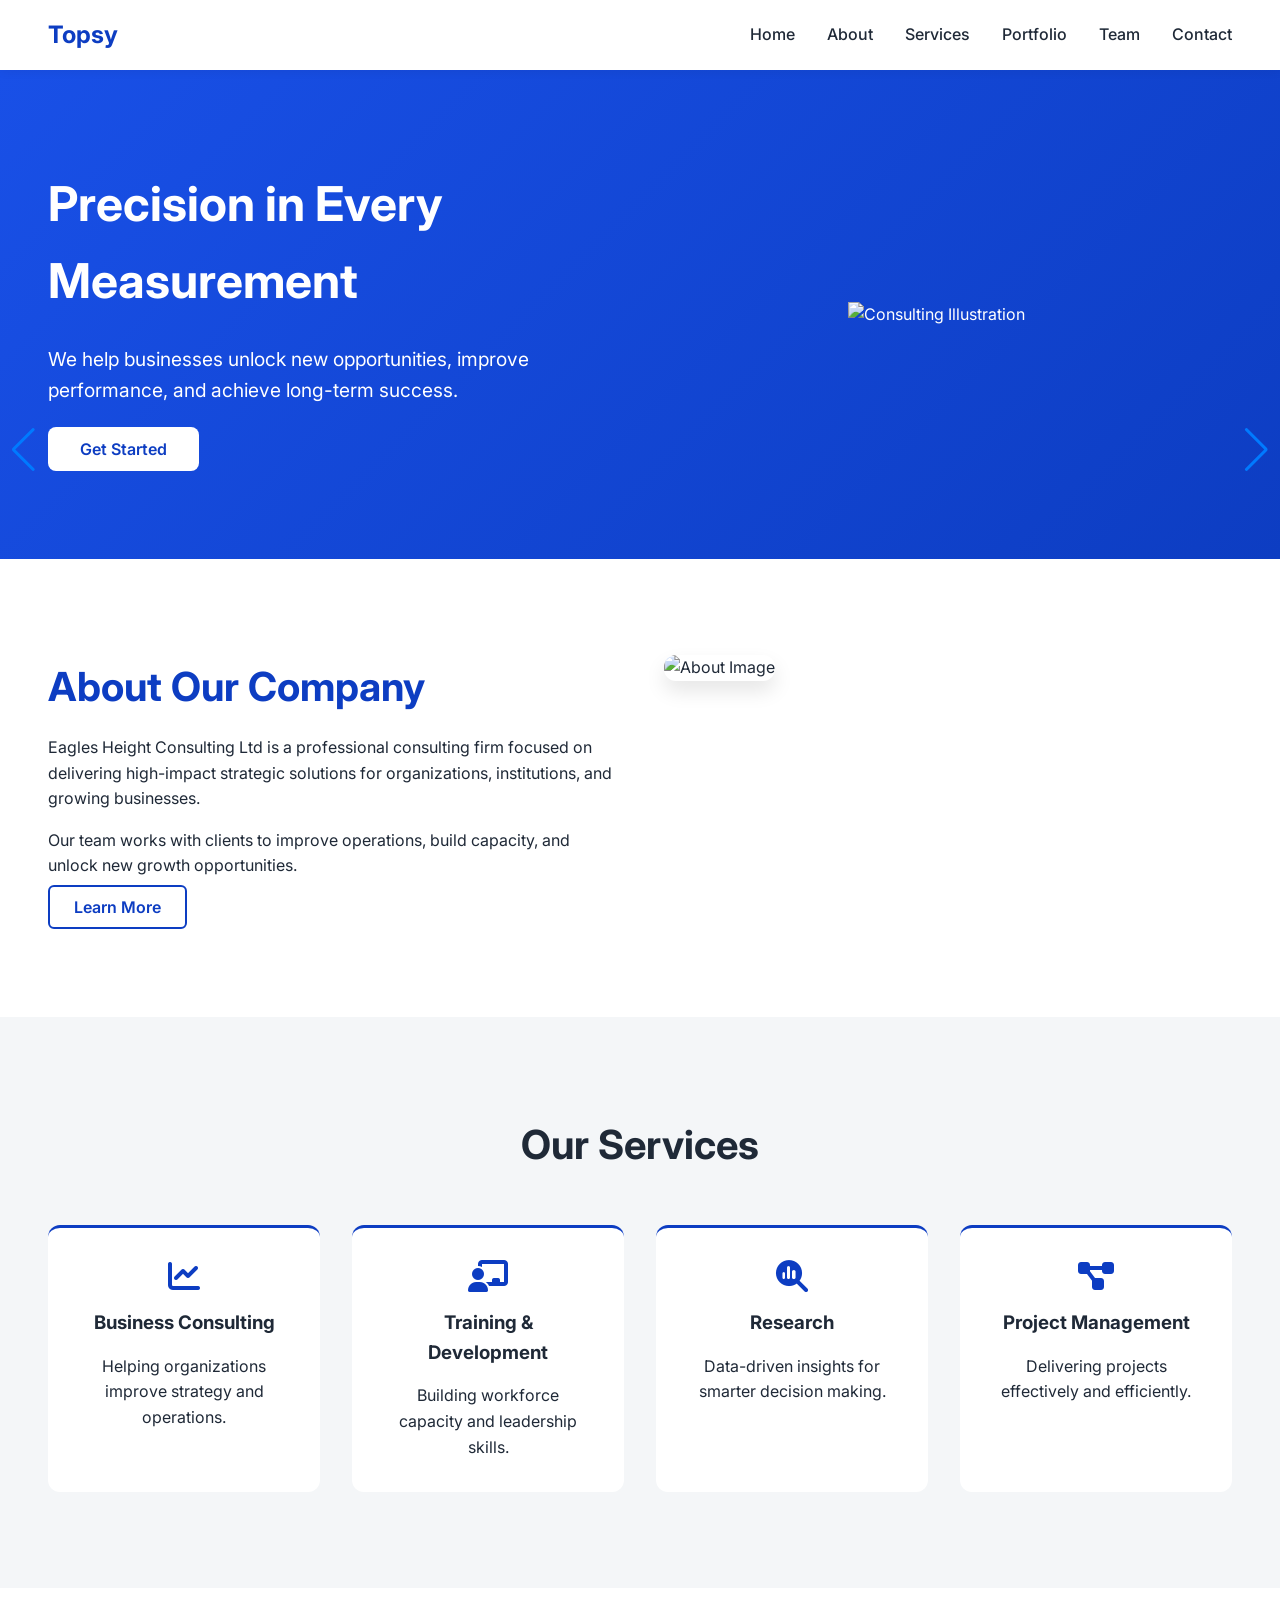
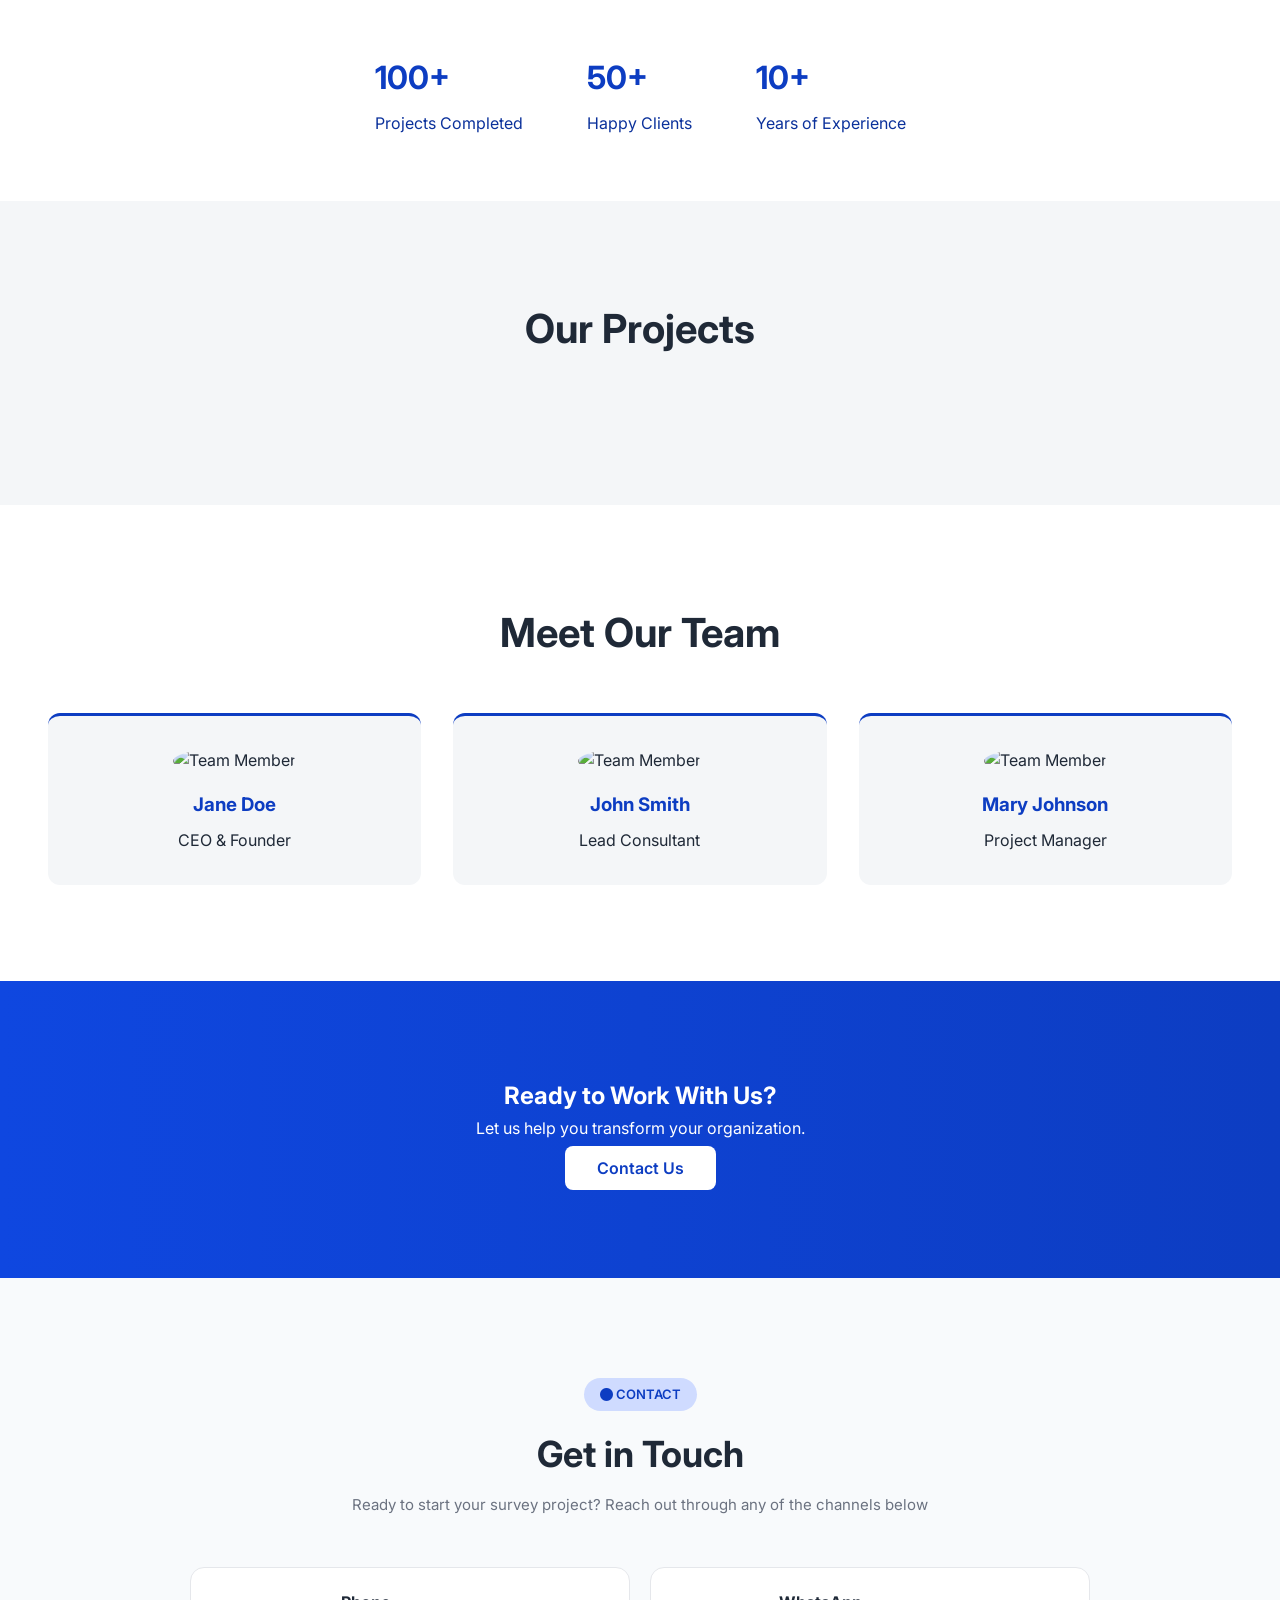
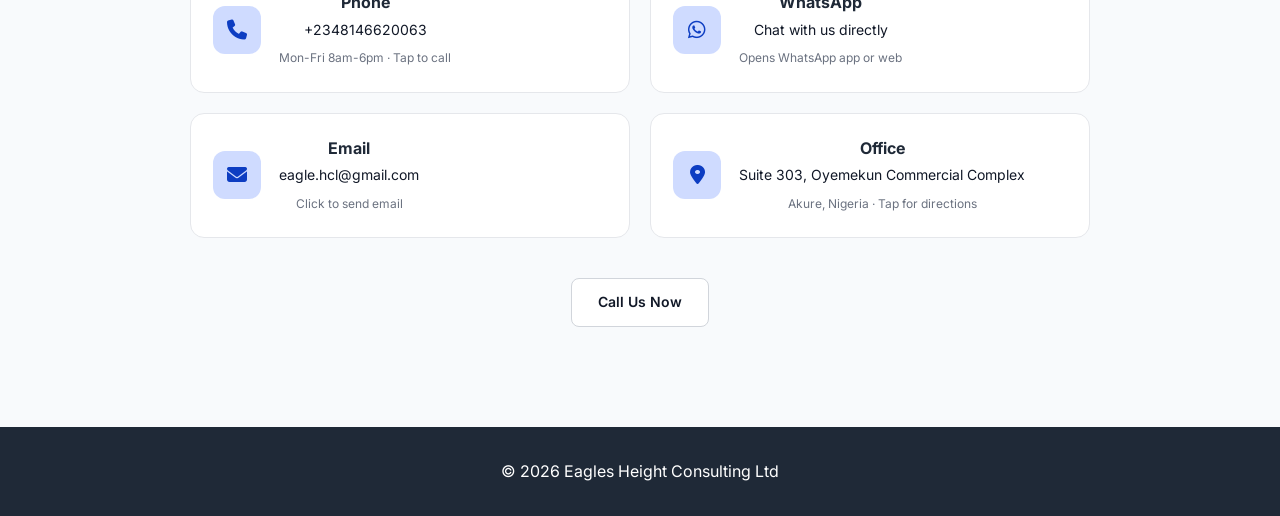
==== index.html @ 56b8ab4b "First push" ====
<!DOCTYPE html>
<html lang="en">
<head>
<meta charset="UTF-8">
<meta name="viewport" content="width=device-width, initial-scale=1.0">
<title>Eagles Height Consulting</title>

<!-- Google Fonts & Icons -->
<link href="https://fonts.googleapis.com/css2?family=Inter:wght@400;600;700&display=swap" rel="stylesheet">
<link rel="stylesheet" href="https://cdnjs.cloudflare.com/ajax/libs/font-awesome/6.6.0/css/all.min.css">

<!-- Swiper Carousel CSS -->
<link rel="stylesheet" href="https://cdn.jsdelivr.net/npm/swiper@10/swiper-bundle.min.css"/>

<!-- Main CSS -->
<link rel="stylesheet" href="./styles/index.css">
</head>
<body>

<!-- NAVBAR -->
<header class="navbar">
    <div class="logo">Topsy</div>
    <nav>
        <ul>
            <li><a href="#hero">Home</a></li>
            <li><a href="./pages/about.html">About</a></li>
            <li><a href="#services">Services</a></li>
            <li><a href="#portfolio">Portfolio</a></li>
            <li><a href="#team">Team</a></li>
            <li><a href="#contact">Contact</a></li>
        </ul>
    </nav>
</header>

<!-- HERO SECTION -->
<section id="hero" class="hero">
    <div class="hero-left">
        <h1 class="animate-text">Precision in Every Measurement</h1>
        <p class="animate-text delay-1">
            We help businesses unlock new opportunities, improve performance, and achieve long-term success.
        </p>
        <a class="btn animate-text delay-2" href="#contact">Get Started</a>
    </div>
    <div class="hero-right animate-image">
        <img src="assets/images/hero.png" alt="Consulting Illustration">
    </div>
</section>

<!-- ABOUT -->
<section id="about" class="about">
    <div class="about-container">
        <div class="about-text animate-left">
            <h2>About Our Company</h2>
            <p>
                Eagles Height Consulting Ltd is a professional consulting firm focused on delivering high-impact strategic solutions for organizations, institutions, and growing businesses.
            </p>
            <p>
                Our team works with clients to improve operations, build capacity, and unlock new growth opportunities.
            </p>
            <a href="#services" class="btn-outline">Learn More</a>
        </div>
        <div class="about-image animate-right">
            <img src="assets/images/about.jpg" alt="About Image">
        </div>
    </div>
</section>

<!-- SERVICES -->
<section id="services" class="services">
    <h2 class="section-title">Our Services</h2>
    <div class="service-grid">
        <div class="card animate-up">
            <i class="fa-solid fa-chart-line fa-2x"></i>
            <h3>Business Consulting</h3>
            <p>Helping organizations improve strategy and operations.</p>
        </div>
        <div class="card animate-up delay-1">
            <i class="fa-solid fa-chalkboard-user fa-2x"></i>
            <h3>Training & Development</h3>
            <p>Building workforce capacity and leadership skills.</p>
        </div>
        <div class="card animate-up delay-2">
            <i class="fa-solid fa-magnifying-glass-chart fa-2x"></i>
            <h3>Research</h3>
            <p>Data-driven insights for smarter decision making.</p>
        </div>
        <div class="card animate-up delay-3">
            <i class="fa-solid fa-project-diagram fa-2x"></i>
            <h3>Project Management</h3>
            <p>Delivering projects effectively and efficiently.</p>
        </div>
    </div>
</section>

<!-- STATS -->
<section class="stats">
    <div class="stats-grid">
        <div class="stat animate-up">
            <h3>100+</h3>
            <p>Projects Completed</p>
        </div>
        <div class="stat animate-up delay-1">
            <h3>50+</h3>
            <p>Happy Clients</p>
        </div>
        <div class="stat animate-up delay-2">
            <h3>10+</h3>
            <p>Years of Experience</p>
        </div>
    </div>
</section>

<!-- PORTFOLIO -->
<section id="portfolio" class="portfolio">
    <h2 class="section-title">Our Projects</h2>

    <!-- Swiper Carousel -->
    <div class="swiper-container">
        <div id="portfolioContainer" class="swiper-wrapper"></div>

        <!-- Add Pagination -->
        <div class="swiper-pagination"></div>
        <!-- Add Arrows -->
        <div class="swiper-button-next"></div>
        <div class="swiper-button-prev"></div>
    </div>
</section>

<!-- TEAM -->
<section id="team" class="team">
    <h2 class="section-title">Meet Our Team</h2>
    <div class="team-grid">
        <div class="team-card animate-up">
            <img src="assets/images/team1.jpg" alt="Team Member">
            <h3>Jane Doe</h3>
            <p>CEO & Founder</p>
        </div>
        <div class="team-card animate-up delay-1">
            <img src="assets/images/team2.jpg" alt="Team Member">
            <h3>John Smith</h3>
            <p>Lead Consultant</p>
        </div>
        <div class="team-card animate-up delay-2">
            <img src="assets/images/team3.jpg" alt="Team Member">
            <h3>Mary Johnson</h3>
            <p>Project Manager</p>
        </div>
    </div>
</section>

<!-- CTA -->
<section class="cta">
    <h2>Ready to Work With Us?</h2>
    <p>Let us help you transform your organization.</p>
    <a href="#contact" class="btn">Contact Us</a>
</section>

<!-- CONTACT -->
<section class="contact-section">

<div class="contact-header">

<span class="contact-badge">
<i class="fa-solid fa-circle"></i> CONTACT
</span>

<h2>Get in Touch</h2>

<p>
Ready to start your survey project? Reach out through any of the channels below
</p>

</div>
<div class="contact-grid">
<!-- PHONE -->
<div class="contact-card">

<div class="icon">
<i class="fa-solid fa-phone"></i>
</div>

<div>
<h4>Phone</h4>
<p>+2348146620063</p>
<span>Mon-Fri 8am-6pm · Tap to call</span>
</div>

</div>


<!-- WHATSAPP -->
<div class="contact-card">

<div class="icon">
<i class="fa-brands fa-whatsapp"></i>
</div>

<div>
<h4>WhatsApp</h4>
<p>Chat with us directly</p>
<span>Opens WhatsApp app or web</span>
</div>

</div>


<!-- EMAIL -->
<div class="contact-card">

<div class="icon">
<i class="fa-solid fa-envelope"></i>
</div>

<div>
<h4>Email</h4>
<p>eagle.hcl@gmail.com</p>
<span>Click to send email</span>
</div>

</div>


<!-- OFFICE -->
<div class="contact-card">

<div class="icon">
<i class="fa-solid fa-location-dot"></i>
</div>

<div>
<h4>Office</h4>
<p>Suite 303, Oyemekun Commercial Complex</p>
<span>Akure, Nigeria · Tap for directions</span>
</div>

</div>

</div>


<div class="contact-cta">

<a href="tel:+2348146620063" class="call-btn">
Call Us Now
</a>

</div>

</section>

<!-- FOOTER -->
<footer>
    <p>© 2026 Eagles Height Consulting Ltd</p>
</footer>

<!-- Firebase & Swiper JS -->
<script type="module" src="./scripts/firebasePortfolio.js">

</script>
<script src="https://cdn.jsdelivr.net/npm/swiper@10/swiper-bundle.min.js"></script>
<script src="./scripts/animations.js"></script>
</body>
</html>
---- styles/index.css ----
@import url('https://fonts.googleapis.com/css2?family=Inter:wght@400;600;700&display=swap');

/* ===== GLOBAL STYLES ===== */
* {
  margin: 0;
  padding: 0;
  box-sizing: border-box;
  font-family: 'Inter', sans-serif;
}

body {
  background: #f9f9f9;
  color: #1f2937;
  line-height: 1.6;
  scroll-behavior: smooth;
}

a {
  text-decoration: none;
}

/* ===== NAVBAR ===== */
.navbar {
  display: flex;
  justify-content: space-between;
  align-items: center;
  padding: 1rem 3rem;
  position: sticky;
  top: 0;
  z-index: 100;
  background: rgba(255, 255, 255, 0.95);
  box-shadow: 0 2px 10px rgba(0,0,0,0.05);
  transition: all 0.3s ease;
}

.navbar .logo {
  font-size: 1.5rem;
  font-weight: 700;
  color: #0d3dc2;
}

.navbar ul {
  display: flex;
  list-style: none;
  gap: 2rem;
}

.navbar ul li a {
  color: #1f2937;
  font-weight: 500;
  transition: 0.3s;
  position: relative;
}

.navbar ul li a:hover {
  color: #0d3dc2;
}

.navbar ul li a::after {
  content: '';
  height: 2px;
  width: 0;
  background: #0d3dc2;
  position: absolute;
  bottom: -5px;
  left: 0;
  transition: 0.3s;
}

.navbar ul li a:hover::after {
  width: 100%;
}

/* ===== HERO ===== */
.hero {
  display: flex;
  justify-content: space-between;
  align-items: center;
  padding: 6rem 3rem;
  background: linear-gradient(135deg, #1950e7, #0d3dc2);
  color: #fff;
}

.hero-left {
  flex: 1;
}

.hero-left h1 {
  font-size: 3rem;
  font-weight: 700;
  margin-bottom: 1.5rem;
}

.hero-left p {
  font-size: 1.2rem;
  margin-bottom: 2rem;
  max-width: 500px;
}

.btn {
  background: #fff;
  color: #0d3dc2;
  padding: 0.75rem 2rem;
  border-radius: 8px;
  font-weight: 600;
  transition: 0.3s;
}

.btn:hover {
  background: #e0e7ff;
  transform: translateY(-3px);
}

.hero-right {
  flex: 1;
  display: flex;
  justify-content: center;
  align-items: center;
}

.hero-right img {
  max-width: 100%;
  animation: float 6s ease-in-out infinite;
}

@keyframes float {
  0%,100% { transform: translateY(0);}
  50% { transform: translateY(-20px);}
}

/* ===== ABOUT ===== */
.about {
  padding: 6rem 3rem;
  display: flex;
  justify-content: center;
  align-items: center;
  background: #fff;
}

.about-container {
  display: flex;
  gap: 3rem;
  flex-wrap: wrap;
  max-width: 1200px;
  margin: 0 auto;
}

.about-text, .about-image {
  flex: 1;
  min-width: 300px;
}

.about-text h2 {
  font-size: 2.5rem;
  margin-bottom: 1rem;
  color: #0d3dc2;
}

.about-text p {
  margin-bottom: 1rem;
}

.btn-outline {
  padding: 0.6rem 1.5rem;
  border: 2px solid #0d3dc2;
  border-radius: 6px;
  color: #0d3dc2;
  font-weight: 600;
  transition: 0.3s;
}

.btn-outline:hover {
  background: #0d3dc2;
  color: #fff;
  transform: translateY(-2px);
}

.about-image img {
  width: 100%;
  border-radius: 12px;
  box-shadow: 0 10px 20px rgba(0,0,0,0.1);
}

/* ===== SERVICES ===== */
.services {
  padding: 6rem 3rem;
  background: #f4f6f8;
}

.section-title {
  text-align: center;
  font-size: 2.5rem;
  margin-bottom: 3rem;
  color: #1f2937;
}

.service-grid {
  display: grid;
  grid-template-columns: repeat(auto-fit,minmax(250px,1fr));
  gap: 2rem;
  max-width: 1200px;
  margin: 0 auto;
}

.card {
  background: #fff;
  padding: 2rem;
  border-radius: 12px;
  text-align: center;
  border-top: solid #0d3dc2;
  transition: all 0.3s ease;
}

.card i {
  color: #0d3dc2;
  margin-bottom: 1rem;
}

.card h3 {
  margin-bottom: 1rem;
}

.card:hover {
  transform: translateY(-10px);

  box-shadow: 0 10px 20px #0d3dc2b4;
}

/* ===== STATS ===== */
.stats {
  padding: 4rem 3rem;
  background: #fff;
}

.stats-grid {
  display: flex;
  justify-content: center;
  gap: 4rem;
  flex-wrap: wrap;
}

.stat h3 {
  font-size: 2rem;
  color: #0d3dc2;
  margin-bottom: 0.5rem;
}

.stat p {
  color: #0b319b;
}

/* ===== PORTFOLIO ===== */
.portfolio {
  padding: 6rem 3rem;
  background: #f4f6f8;
}

.swiper-container {
  max-width: 1200px;
  margin: 0 auto;
}

.swiper-slide {
  background: #fff;
  border-radius: 12px;
  overflow: hidden;
  padding: 15px;
  border-top: solid #0d3dc2;
  box-shadow: 0 10px 20px rgba(0,0,0,0.1);
  transition: transform 0.3s;
}

.swiper-slide img {
  width: 100%;
  display: block;
}

.swiper-slide:hover {
  transform: scale(1.05);
  box-shadow: 0 10px 20px #0d3dc2b4;

}

/* ===== TEAM ===== */
.team {
  padding: 6rem 3rem;
  background: #fff;
}

.team-grid {
  display: grid;
  grid-template-columns: repeat(auto-fit,minmax(250px,1fr));
  gap: 2rem;
  max-width: 1200px;
  margin: 0 auto;
}

.team-card {
  text-align: center;
  background: #f4f6f8;
  padding: 2rem;
  border-radius: 12px;
  transition: all 0.3s ease;
  border-top: solid #0d3dc2;
}

.team-card img {
  width: 150px;
  height: 150px;
  object-fit: cover;
  border-radius: 50%;
  margin-bottom: 1rem;
}

.team-card h3 {
  margin-bottom: 0.5rem;
  color: #0d3dc2;
}

.team-card:hover {
  transform: translateY(-10px);
  box-shadow: 0 10px 20px #0d3dc2b4;
}

/* ===== CTA ===== */
.cta {
  padding: 6rem 3rem;
  background: linear-gradient(to right, #0f47e0, #0d3dc2);
  color: #fff;
  text-align: center;
}

.cta p{
    margin-bottom: 15px;
}

.cta a.btn {
  background: #fff;
  color: #0d3dc2;
  margin-top: 10px;
}

.cta a.btn:hover {
  background: #e0e7ff;
}

/* ===== CONTACT ===== */
/* CONTACT SECTION */

.contact-section{
padding:100px 20px;
background:#f8fafc;
text-align:center;
}

.contact-header{
max-width:700px;
margin:auto;
margin-bottom:50px;
}

.contact-badge{
display:inline-block;
background:#cfdbff;
color:#0d3dc2;
padding:6px 16px;
border-radius:20px;
font-size:13px;
font-weight:600;
margin-bottom:15px;
}

.contact-header h2{
font-size:36px;
margin-bottom:10px;
color:#1f2937;
}

.contact-header p{
color:#6b7280;
font-size:15px;
}


/* GRID */

.contact-grid{
display:grid;
grid-template-columns:repeat(auto-fit,minmax(300px,1fr));
gap:20px;
max-width:900px;
margin:auto;
}


/* CONTACT CARD */

.contact-card{
display:flex;
align-items:center;
gap:18px;
padding:22px;
border-radius:14px;
background:white;
border:1px solid #e5e7eb;
transition:all .3s ease;
cursor:pointer;
}

.contact-card:hover{
transform:translateY(-5px);
box-shadow:0 10px 25px rgba(0,0,0,0.06);
border-color:solid   #cfdbff;
}


/* ICON */

.contact-card .icon{
width:48px;
height:48px;
display:flex;
align-items:center;
justify-content:center;
background:#cfdbff;
color:#0d3dc2;
border-radius:12px;
font-size:20px;
}

.contact-card h4{
margin:0;
font-size:16px;
color:#1f2937;
}

.contact-card p{
margin:3px 0;
font-size:14px;
color:#111827;
}

.contact-card span{
font-size:12px;
color:#6b7280;
}


/* CALL BUTTON */

.contact-cta{
margin-top:40px;
}

.call-btn{
display:inline-block;
padding:12px 26px;
background:white;
border:1px solid #d1d5db;
border-radius:8px;
font-size:14px;
font-weight:600;
color:#111827;
transition:.3s;
}

.call-btn:hover{
background:#0d3dc2;
color:white;
border-color:#0d3dc2;
}

/* ===== FOOTER ===== */
footer {
  text-align: center;
  padding: 2rem;
  background: #1f2937;
  color: #fff;
}

/* ===== ANIMATIONS ===== */
.animate-text, .animate-up, .animate-left, .animate-right, .animate-image {
  opacity: 0;
  transform: translateY(20px);
  animation: fadeUp 1s forwards;
}

.animate-up { animation-name: fadeUp; }
.animate-left { transform: translateX(-50px); animation: fadeInLeft 1s forwards; }
.animate-right { transform: translateX(50px); animation: fadeInRight 1s forwards; }
.animate-image { animation-name: floatIn; }

.delay-1 { animation-delay: 0.3s; }
.delay-2 { animation-delay: 0.6s; }
.delay-3 { animation-delay: 0.9s; }

@keyframes fadeUp { to { opacity:1; transform:translateY(0); } }
@keyframes fadeInLeft { to { opacity:1; transform:translateX(0); } }
@keyframes fadeInRight { to { opacity:1; transform:translateX(0); } }
@keyframes floatIn { 0% { opacity:0; transform:translateY(30px);} 100% { opacity:1; transform:translateY(0); } }

/* ===== RESPONSIVE ===== */
@media (max-width: 1024px) {
  .hero { flex-direction: column; text-align:center; gap:2rem; }
  .hero-left, .hero-right { width: 100%; }
  .about-container { flex-direction: column; gap:2rem; }
}
@media (max-width: 768px) {
  .navbar ul { flex-direction: column; gap:1rem; background:#fff; position:absolute; top:70px; right:0; padding:1rem 2rem; display:none; }
  .navbar ul.show { display:flex; }
}
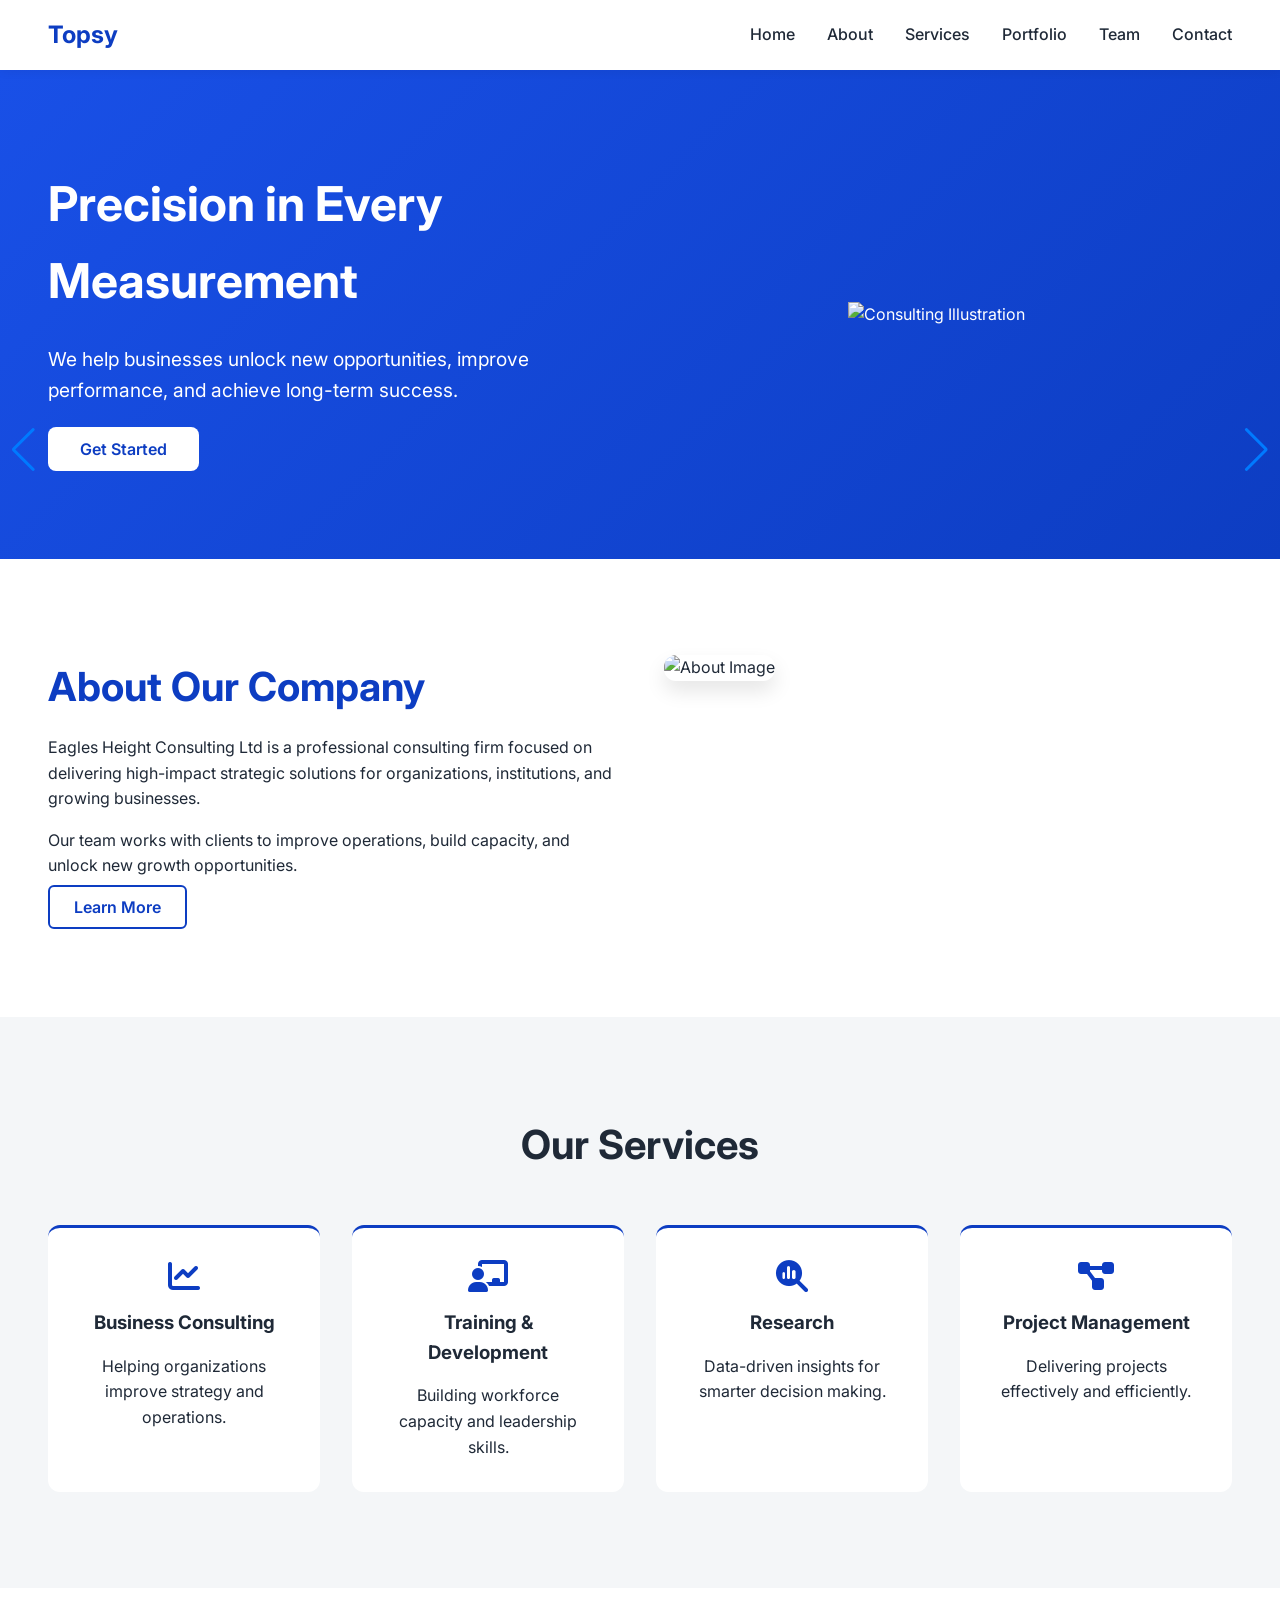
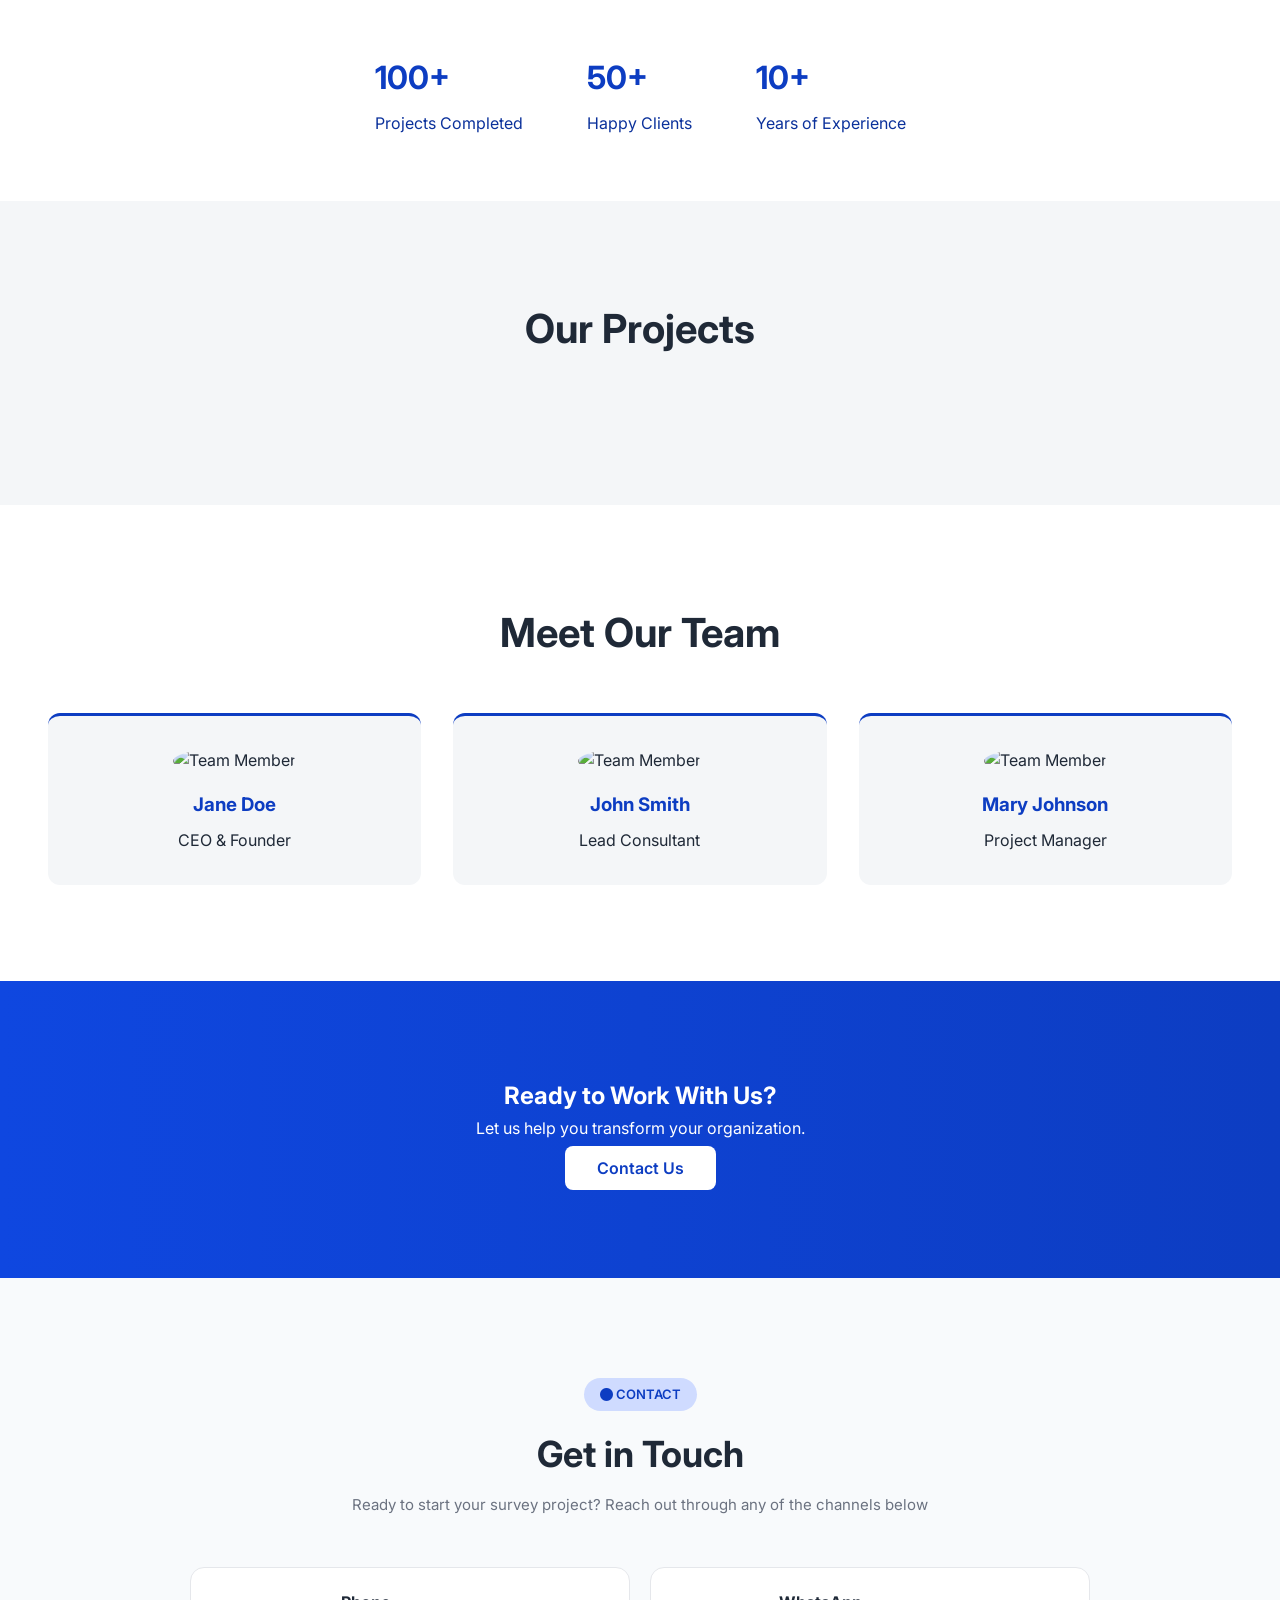
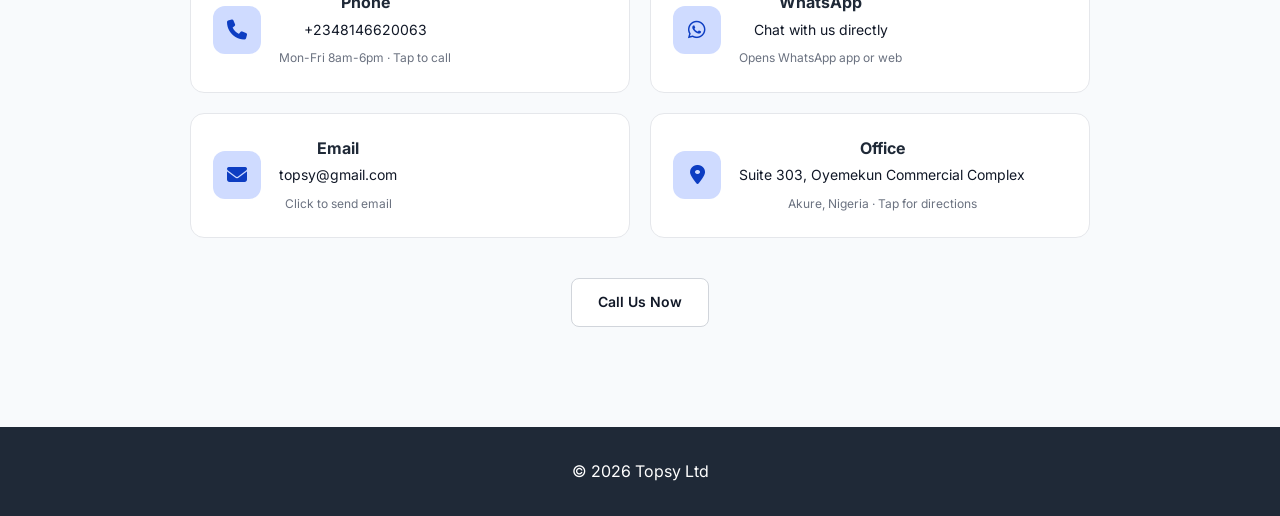
==== commit cd4dac4e: "updated" ====
--- a/index.html
+++ b/index.html
@@ -3,7 +3,7 @@
 <head>
 <meta charset="UTF-8">
 <meta name="viewport" content="width=device-width, initial-scale=1.0">
-<title>Eagles Height Consulting</title>
+<title>Tospy</title>
 
 <!-- Google Fonts & Icons -->
 <link href="https://fonts.googleapis.com/css2?family=Inter:wght@400;600;700&display=swap" rel="stylesheet">
@@ -213,7 +213,7 @@
 
 <div>
 <h4>Email</h4>
-<p>eagle.hcl@gmail.com</p>
+<p>topsy@gmail.com</p>
 <span>Click to send email</span>
 </div>
 
@@ -250,7 +250,7 @@
 
 <!-- FOOTER -->
 <footer>
-    <p>© 2026 Eagles Height Consulting Ltd</p>
+    <p>© 2026 Topsy Ltd</p>
 </footer>
 
 <!-- Firebase & Swiper JS -->
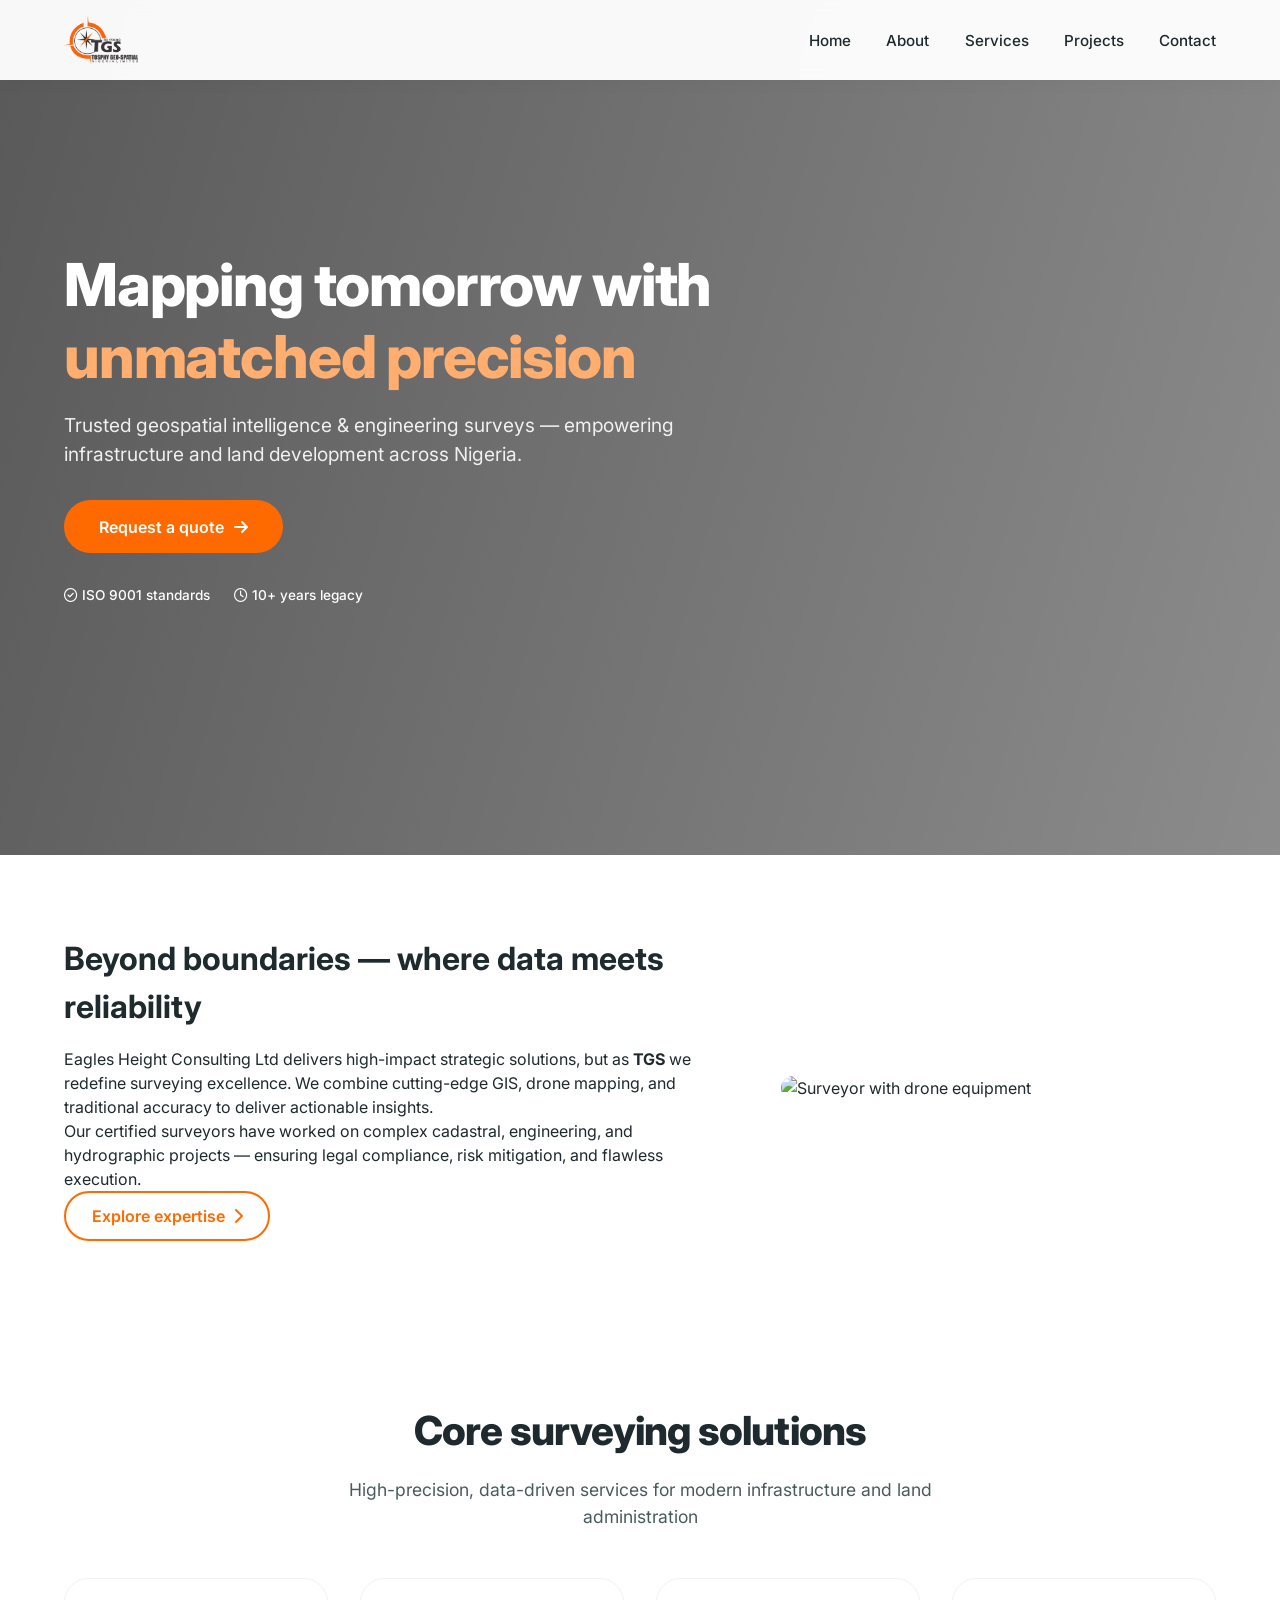
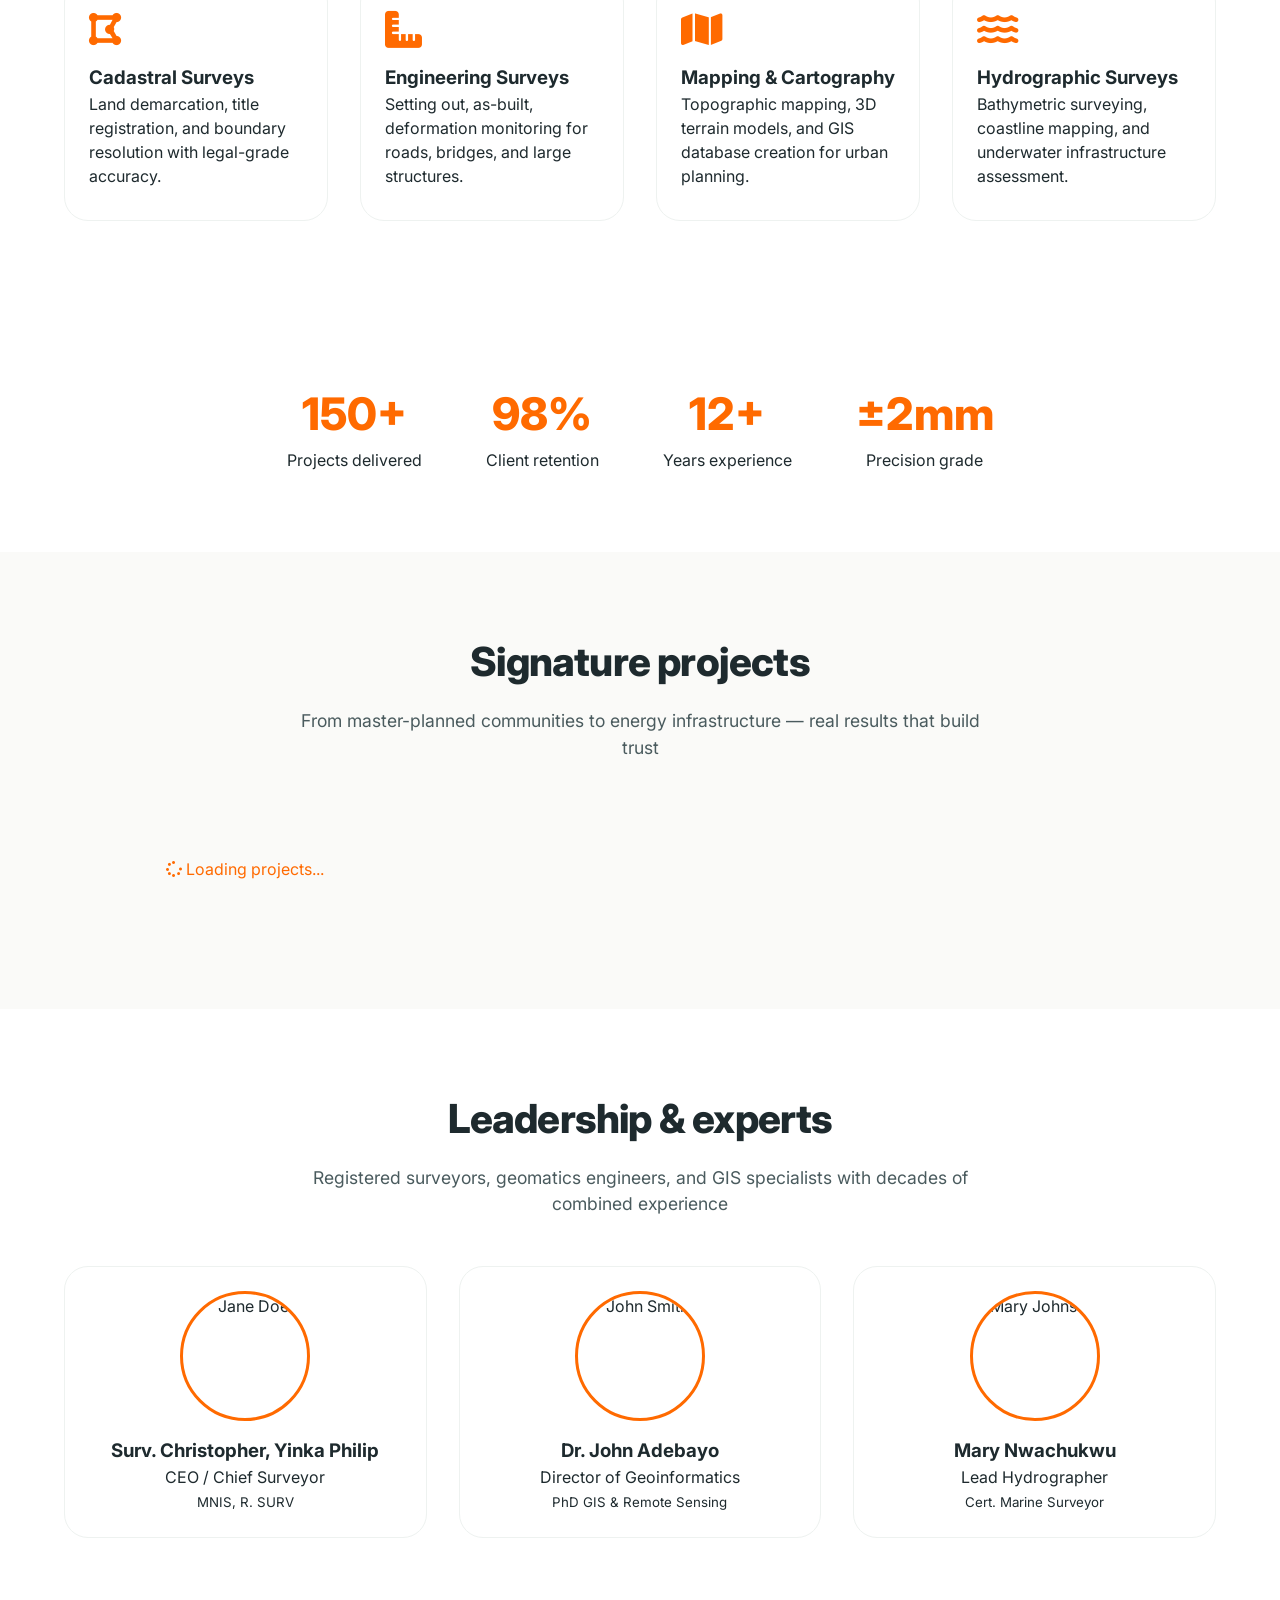
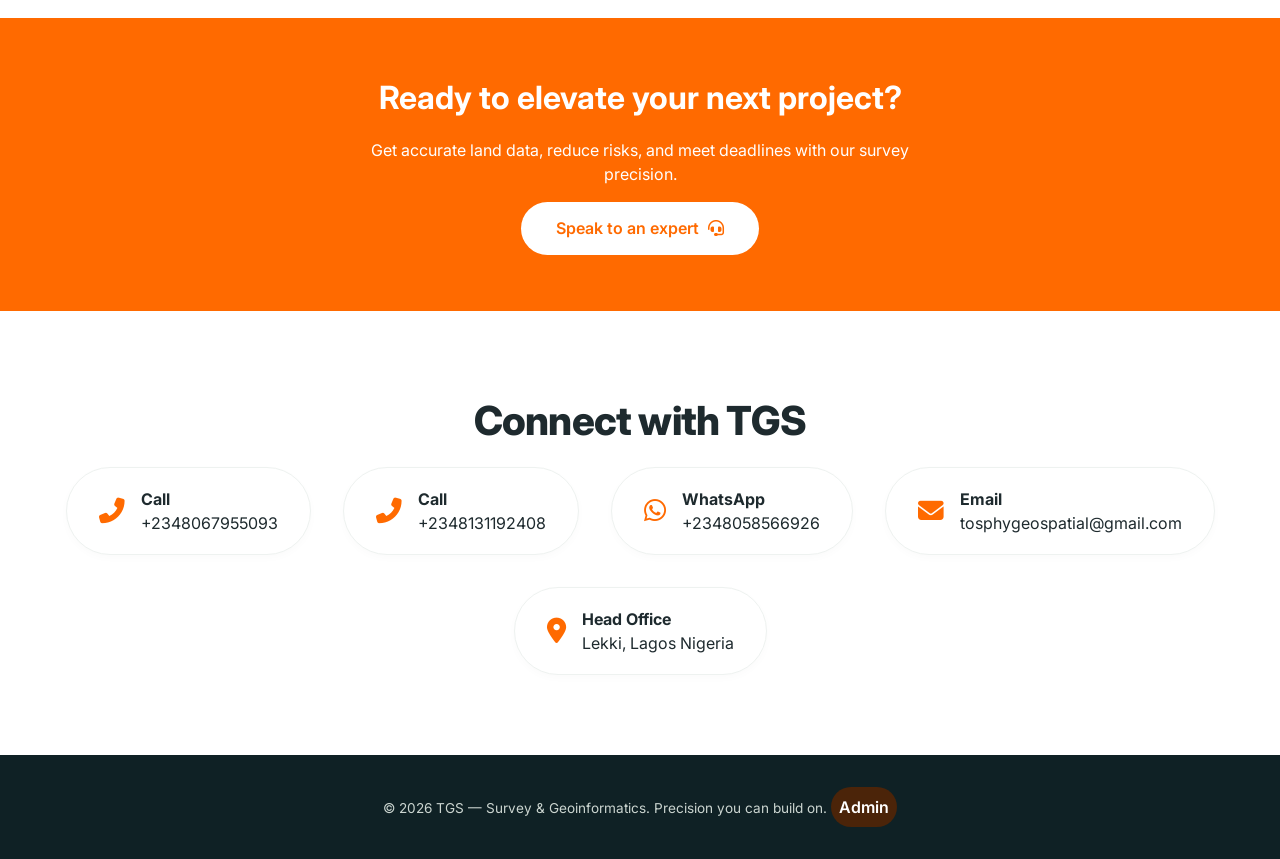
==== commit 1ded0219: "updated" ====
--- a/index.html
+++ b/index.html
@@ -2,262 +2,708 @@
 <html lang="en">
 <head>
 <meta charset="UTF-8">
-<meta name="viewport" content="width=device-width, initial-scale=1.0">
-<title>Tospy</title>
-
-<!-- Google Fonts & Icons -->
-<link href="https://fonts.googleapis.com/css2?family=Inter:wght@400;600;700&display=swap" rel="stylesheet">
+<meta name="viewport" content="width=device-width, initial-scale=1.0, viewport-fit=cover">
+<title>TGS | Precision Survey & Geoinformatics</title>
+
+<!-- Preconnect for performance -->
+<link rel="preconnect" href="https://fonts.googleapis.com">
+<link rel="preconnect" href="https://fonts.gstatic.com" crossorigin>
+
+<!-- Google Fonts + Icons -->
+<link href="https://fonts.googleapis.com/css2?family=Inter:opsz,wght@14..32,300;14..32,400;14..32,500;14..32,600;14..32,700;14..32,800&display=swap" rel="stylesheet">
 <link rel="stylesheet" href="https://cdnjs.cloudflare.com/ajax/libs/font-awesome/6.6.0/css/all.min.css">
 
-<!-- Swiper Carousel CSS -->
-<link rel="stylesheet" href="https://cdn.jsdelivr.net/npm/swiper@10/swiper-bundle.min.css"/>
-
-<!-- Main CSS -->
-<link rel="stylesheet" href="./styles/index.css">
+<style>
+  /* ---------- RESET & GLOBAL ---------- */
+  * {
+    margin: 0;
+    padding: 0;
+    box-sizing: border-box;
+  }
+
+  html {
+    scroll-behavior: smooth;
+  }
+
+  body {
+    font-family: 'Inter', sans-serif;
+    background: #ffffff;
+    color: #1e2a2e;
+    line-height: 1.5;
+    overflow-x: hidden;
+  }
+
+  img {
+    max-width: 100%;
+    display: block;
+  }
+
+  .container {
+    max-width: 1280px;
+    margin: 0 auto;
+    padding: 0 5%;
+  }
+
+  section {
+    padding: 5rem 0;
+  }
+
+  .section-title {
+    font-size: 2.5rem;
+    font-weight: 800;
+    text-align: center;
+    margin-bottom: 1rem;
+    color: #1e2a2e;
+    letter-spacing: -0.02em;
+  }
+
+  .section-subhead {
+    text-align: center;
+    max-width: 700px;
+    margin: 0 auto 3rem auto;
+    color: #4a5b5e;
+    font-size: 1.1rem;
+  }
+
+  /* buttons */
+  .btn {
+    display: inline-flex;
+    align-items: center;
+    gap: 0.6rem;
+    padding: 0.9rem 2.2rem;
+    font-weight: 600;
+    border-radius: 40px;
+    text-decoration: none;
+    transition: all 0.25s ease;
+    background: #ff6a00;
+    color: white;
+    border: none;
+    cursor: pointer;
+    font-size: 1rem;
+  }
+
+  .btn:hover {
+    background: #e05f00;
+    transform: translateY(-2px);
+    box-shadow: 0 8px 20px rgba(255, 106, 0, 0.25);
+  }
+
+  .btn-outline {
+    display: inline-flex;
+    align-items: center;
+    gap: 0.5rem;
+    padding: 0.7rem 1.6rem;
+    font-weight: 600;
+    border-radius: 40px;
+    text-decoration: none;
+    border: 2px solid #ff6a00;
+    color: #ff6a00;
+    background: transparent;
+    transition: 0.2s;
+  }
+
+  .btn-outline:hover {
+    background: #ff6a00;
+    color: white;
+  }
+  .bttn {
+    display: inline-flex;
+    align-items: center;
+    gap: 0.6rem;
+    padding: 8px;
+    font-weight: 600;
+    border-radius: 20px;
+    text-decoration: none;
+    transition: all 0.25s ease;
+    background: #4b2409;
+    color: white;
+    border: none;
+    cursor: pointer;
+    font-size: 1rem;
+  }
+
+  /* NAVBAR */
+  .navbar {
+    position: fixed;
+    top: 0;
+    left: 0;
+    width: 100%;
+    padding: 1rem 5%;
+    background: rgba(255, 255, 255, 0.96);
+    backdrop-filter: blur(8px);
+    z-index: 1000;
+    display: flex;
+    justify-content: space-between;
+    align-items: center;
+    box-shadow: 0 2px 20px rgba(0, 0, 0, 0.03);
+  }
+
+  .logo img {
+    height: 52px;
+    width: auto;
+  }
+
+  #navMenu ul {
+    display: flex;
+    gap: 2.2rem;
+    list-style: none;
+  }
+
+  #navMenu ul li a {
+    text-decoration: none;
+    color: #1e2a2e;
+    font-weight: 500;
+    transition: 0.2s;
+    font-size: 0.95rem;
+  }
+
+  #navMenu ul li a:hover,
+  #navMenu ul li a.active {
+    color: #ff6a00;
+  }
+
+  .hamburger {
+    display: none;
+    font-size: 1.8rem;
+    cursor: pointer;
+    color: #ff6a00;
+  }
+
+  @media (max-width: 900px) {
+    .hamburger {
+      display: block;
+    }
+    #navMenu {
+      position: fixed;
+      top: 0;
+      right: -100%;
+      width: 75%;
+      max-width: 300px;
+      height: 100vh;
+      background: #fff;
+      box-shadow: -8px 0 25px rgba(0, 0, 0, 0.1);
+      padding: 7rem 2rem;
+      transition: right 0.3s ease;
+      z-index: 1001;
+    }
+    #navMenu.active {
+      right: 0;
+    }
+    #navMenu ul {
+      flex-direction: column;
+      gap: 1.8rem;
+    }
+  }
+
+  /* HERO */
+  .hero {
+    min-height: 95vh;
+    background: linear-gradient(105deg, rgba(0, 0, 0, 0.65) 0%, rgba(0, 0, 0, 0.45) 100%), url('https://images.unsplash.com/photo-1508614589041-895b88991e3e?ixlib=rb-4.0.3&auto=format&fit=crop&w=2070&q=80') center/cover no-repeat;
+    background-attachment: fixed;
+    display: flex;
+    align-items: center;
+    padding: 0 5%;
+    color: white;
+  }
+
+  .hero-content {
+    max-width: 700px;
+    animation: fadeUp 0.8s ease-out;
+  }
+
+  .hero-content h1 {
+    font-size: 3.7rem;
+    font-weight: 800;
+    line-height: 1.2;
+    margin-bottom: 1.2rem;
+    letter-spacing: -0.02em;
+  }
+
+  .hero-content p {
+    font-size: 1.2rem;
+    margin-bottom: 2rem;
+    opacity: 0.9;
+  }
+
+  .trust-badge {
+    margin-top: 2rem;
+    display: flex;
+    gap: 1.5rem;
+    font-size: 0.85rem;
+    font-weight: 500;
+  }
+
+  @keyframes fadeUp {
+    from { opacity: 0; transform: translateY(30px);}
+    to { opacity: 1; transform: translateY(0);}
+  }
+
+  /* ABOUT */
+  .about-container {
+    display: flex;
+    gap: 4rem;
+    align-items: center;
+    flex-wrap: wrap;
+  }
+  .about-text {
+    flex: 1.2;
+  }
+  .about-text h2 {
+    font-size: 2rem;
+    font-weight: 700;
+    margin-bottom: 1rem;
+  }
+  .about-image {
+    flex: 0.8;
+    border-radius: 28px;
+    overflow: hidden;
+    box-shadow: 0 20px 35px -12px rgba(0, 0, 0, 0.1);
+  }
+
+  /* SERVICES */
+  .service-grid {
+    display: grid;
+    grid-template-columns: repeat(auto-fit, minmax(260px, 1fr));
+    gap: 2rem;
+  }
+  .card {
+    background: #fff;
+    padding: 2rem 1.5rem;
+    border-radius: 24px;
+    border: 1px solid #eef2f0;
+    transition: all 0.25s;
+  }
+  .card:hover {
+    transform: translateY(-6px);
+    border-color: #ff6a00;
+    box-shadow: 0 20px 30px -12px rgba(255, 106, 0, 0.12);
+  }
+  .card i {
+    font-size: 2.3rem;
+    color: #ff6a00;
+    margin-bottom: 1rem;
+  }
+
+  /* STATS */
+  .stats-grid {
+    display: flex;
+    justify-content: center;
+    gap: 4rem;
+    flex-wrap: wrap;
+    text-align: center;
+  }
+  .stat h3 {
+    font-size: 2.8rem;
+    font-weight: 800;
+    color: #ff6a00;
+  }
+
+  /* PORTFOLIO (Firebase powered) */
+  .portfolio {
+    background: #fafaf8;
+  }
+  .portfolio-grid {
+    display: grid;
+    grid-template-columns: repeat(auto-fill, minmax(340px, 1fr));
+    gap: 2rem;
+  }
+  .portfolio-card {
+    background: white;
+    border-radius: 24px;
+    overflow: hidden;
+    transition: all 0.3s ease;
+    box-shadow: 0 12px 20px -12px rgba(0, 0, 0, 0.08);
+    border: 1px solid #edf2ef;
+  }
+  .portfolio-card:hover {
+    transform: translateY(-6px);
+    box-shadow: 0 24px 32px -16px rgba(0, 0, 0, 0.12);
+    border-color: #ff6a00;
+  }
+  .portfolio-img {
+    height: 220px;
+    overflow: hidden;
+    background: #e9ecef;
+  }
+  .portfolio-img img {
+    width: 100%;
+    height: 100%;
+    object-fit: cover;
+    transition: 0.4s;
+  }
+  .portfolio-card:hover .portfolio-img img {
+    transform: scale(1.03);
+  }
+  .portfolio-info {
+    padding: 1.5rem;
+  }
+  .portfolio-tag {
+    display: inline-block;
+    background: #ffefe3;
+    color: #ff6a00;
+    font-size: 0.7rem;
+    font-weight: 700;
+    padding: 0.2rem 0.9rem;
+    border-radius: 40px;
+    margin-bottom: 0.8rem;
+  }
+  .portfolio-info h3 {
+    font-size: 1.25rem;
+    margin-bottom: 0.4rem;
+    font-weight: 700;
+  }
+  .portfolio-location {
+    font-size: 0.8rem;
+    color: #5f6c64;
+    margin-bottom: 0.75rem;
+    display: flex;
+    align-items: center;
+    gap: 6px;
+  }
+  .portfolio-desc {
+    font-size: 0.85rem;
+    color: #2c3e42;
+    line-height: 1.45;
+    margin-bottom: 1rem;
+  }
+  .portfolio-stats {
+    display: flex;
+    gap: 1rem;
+    border-top: 1px solid #edf2ef;
+    padding-top: 0.8rem;
+    font-size: 0.75rem;
+    font-weight: 600;
+  }
+  .portfolio-stats span:first-child {
+    color: #ff6a00;
+  }
+  .loading-spinner {
+    text-align: center;
+    padding: 3rem;
+    color: #ff6a00;
+  }
+  .empty-message {
+    text-align: center;
+    padding: 3rem;
+    color: #7e8c8d;
+  }
+
+  /* TEAM */
+  .team-grid {
+    display: grid;
+    grid-template-columns: repeat(auto-fit, minmax(220px, 1fr));
+    gap: 2rem;
+  }
+  .team-card {
+    background: white;
+    border-radius: 24px;
+    padding: 1.5rem;
+    text-align: center;
+    border: 1px solid #eef2f0;
+  }
+  .team-card img {
+    width: 130px;
+    height: 130px;
+    border-radius: 50%;
+    object-fit: cover;
+    margin: 0 auto 1rem;
+    border: 3px solid #ff6a00;
+  }
+
+  /* CTA */
+  .cta {
+    background: #ff6a00;
+    color: white;
+    text-align: center;
+    padding: 3.5rem 2rem;
+  }
+
+  /* CONTACT */
+  .contact-grid {
+    display: flex;
+    justify-content: center;
+    flex-wrap: wrap;
+    gap: 2rem;
+  }
+  .contact-card {
+    display: flex;
+    align-items: center;
+    gap: 1rem;
+    background: white;
+    padding: 1.2rem 2rem;
+    border-radius: 80px;
+    border: 1px solid #eef2f0;
+    box-shadow: 0 3px 8px rgba(0, 0, 0, 0.02);
+  }
+  .contact-card i {
+    font-size: 1.6rem;
+    color: #ff6a00;
+  }
+
+  footer {
+    background: #0f2125;
+    color: #cbd5d0;
+    text-align: center;
+    padding: 2rem;
+    font-size: 0.85rem;
+  }
+
+  @media (max-width: 768px) {
+    .hero-content h1 { font-size: 2.4rem; }
+    .section-title { font-size: 2rem; }
+    .about-container { flex-direction: column; }
+    .portfolio-grid { grid-template-columns: 1fr; }
+  }
+</style>
 </head>
+
 <body>
 
-<!-- NAVBAR -->
 <header class="navbar">
-    <div class="logo">Topsy</div>
-    <nav>
-        <ul>
-            <li><a href="#hero">Home</a></li>
-            <li><a href="./pages/about.html">About</a></li>
-            <li><a href="#services">Services</a></li>
-            <li><a href="#portfolio">Portfolio</a></li>
-            <li><a href="#team">Team</a></li>
-            <li><a href="#contact">Contact</a></li>
-        </ul>
-    </nav>
+  <div class="logo">
+    <img src="./media/TGS.png" alt="TGS Logo" style="height: 48px;">
+  </div>
+  <div class="hamburger" id="hamburger">
+    <i class="fa-solid fa-bars"></i>
+  </div>
+  <nav id="navMenu">
+    <ul>
+      <li><a href="#home">Home</a></li>
+      <li><a href="./pages/about.html">About</a></li>
+      <li><a href="./pages/services.html">Services</a></li>
+      <li><a href="./pages/projects.html">Projects</a></li>
+      <li><a href="#contact">Contact</a></li>
+    </ul>
+  </nav>
 </header>
 
-<!-- HERO SECTION -->
-<section id="hero" class="hero">
-    <div class="hero-left">
-        <h1 class="animate-text">Precision in Every Measurement</h1>
-        <p class="animate-text delay-1">
-            We help businesses unlock new opportunities, improve performance, and achieve long-term success.
-        </p>
-        <a class="btn animate-text delay-2" href="#contact">Get Started</a>
+<!-- HERO -->
+<section id="home" class="hero">
+  <div class="hero-content">
+    <h1>Mapping tomorrow with <span style="color:#ffae70;">unmatched precision</span></h1>
+    <p>Trusted geospatial intelligence & engineering surveys — empowering infrastructure and land development across Nigeria.</p>
+    <a href="#contact" class="btn">Request a quote <i class="fa-solid fa-arrow-right"></i></a>
+    <div class="trust-badge">
+      <span><i class="fa-regular fa-circle-check"></i> ISO 9001 standards</span>
+      <span><i class="fa-regular fa-clock"></i> 10+ years legacy</span>
     </div>
-    <div class="hero-right animate-image">
-        <img src="assets/images/hero.png" alt="Consulting Illustration">
-    </div>
+  </div>
 </section>
 
 <!-- ABOUT -->
 <section id="about" class="about">
+  <div class="container">
     <div class="about-container">
-        <div class="about-text animate-left">
-            <h2>About Our Company</h2>
-            <p>
-                Eagles Height Consulting Ltd is a professional consulting firm focused on delivering high-impact strategic solutions for organizations, institutions, and growing businesses.
-            </p>
-            <p>
-                Our team works with clients to improve operations, build capacity, and unlock new growth opportunities.
-            </p>
-            <a href="#services" class="btn-outline">Learn More</a>
-        </div>
-        <div class="about-image animate-right">
-            <img src="assets/images/about.jpg" alt="About Image">
-        </div>
+      <div class="about-text">
+        <h2>Beyond boundaries — where data meets reliability</h2>
+        <p>Eagles Height Consulting Ltd delivers high-impact strategic solutions, but as <strong>TGS</strong> we redefine surveying excellence. We combine cutting-edge GIS, drone mapping, and traditional accuracy to deliver actionable insights.</p>
+        <p>Our certified surveyors have worked on complex cadastral, engineering, and hydrographic projects — ensuring legal compliance, risk mitigation, and flawless execution.</p>
+        <a href="#services" class="btn-outline">Explore expertise <i class="fa-solid fa-chevron-right"></i></a>
+      </div>
+      <div class="about-image">
+        <img src="https://images.unsplash.com/photo-1581091226033-d5c48150dbaa?ixlib=rb-4.0.3&auto=format&fit=crop&w=800&q=80" alt="Surveyor with drone equipment">
+      </div>
     </div>
+  </div>
 </section>
 
 <!-- SERVICES -->
 <section id="services" class="services">
-    <h2 class="section-title">Our Services</h2>
+  <div class="container">
+    <h2 class="section-title">Core surveying solutions</h2>
+    <div class="section-subhead">High-precision, data-driven services for modern infrastructure and land administration</div>
     <div class="service-grid">
-        <div class="card animate-up">
-            <i class="fa-solid fa-chart-line fa-2x"></i>
-            <h3>Business Consulting</h3>
-            <p>Helping organizations improve strategy and operations.</p>
-        </div>
-        <div class="card animate-up delay-1">
-            <i class="fa-solid fa-chalkboard-user fa-2x"></i>
-            <h3>Training & Development</h3>
-            <p>Building workforce capacity and leadership skills.</p>
-        </div>
-        <div class="card animate-up delay-2">
-            <i class="fa-solid fa-magnifying-glass-chart fa-2x"></i>
-            <h3>Research</h3>
-            <p>Data-driven insights for smarter decision making.</p>
-        </div>
-        <div class="card animate-up delay-3">
-            <i class="fa-solid fa-project-diagram fa-2x"></i>
-            <h3>Project Management</h3>
-            <p>Delivering projects effectively and efficiently.</p>
-        </div>
+      <div class="card"><i class="fa-solid fa-draw-polygon"></i><h3>Cadastral Surveys</h3><p>Land demarcation, title registration, and boundary resolution with legal-grade accuracy.</p></div>
+      <div class="card"><i class="fa-solid fa-ruler-combined"></i><h3>Engineering Surveys</h3><p>Setting out, as-built, deformation monitoring for roads, bridges, and large structures.</p></div>
+      <div class="card"><i class="fa-solid fa-map"></i><h3>Mapping & Cartography</h3><p>Topographic mapping, 3D terrain models, and GIS database creation for urban planning.</p></div>
+      <div class="card"><i class="fa-solid fa-water"></i><h3>Hydrographic Surveys</h3><p>Bathymetric surveying, coastline mapping, and underwater infrastructure assessment.</p></div>
     </div>
+  </div>
 </section>
 
 <!-- STATS -->
 <section class="stats">
+  <div class="container">
     <div class="stats-grid">
-        <div class="stat animate-up">
-            <h3>100+</h3>
-            <p>Projects Completed</p>
-        </div>
-        <div class="stat animate-up delay-1">
-            <h3>50+</h3>
-            <p>Happy Clients</p>
-        </div>
-        <div class="stat animate-up delay-2">
-            <h3>10+</h3>
-            <p>Years of Experience</p>
-        </div>
+      <div class="stat"><h3>150+</h3><p>Projects delivered</p></div>
+      <div class="stat"><h3>98%</h3><p>Client retention</p></div>
+      <div class="stat"><h3>12+</h3><p>Years experience</p></div>
+      <div class="stat"><h3>±2mm</h3><p>Precision grade</p></div>
     </div>
+  </div>
 </section>
 
-<!-- PORTFOLIO -->
+<!-- PORTFOLIO - DYNAMIC FROM FIRESTORE -->
 <section id="portfolio" class="portfolio">
-    <h2 class="section-title">Our Projects</h2>
-
-    <!-- Swiper Carousel -->
-    <div class="swiper-container">
-        <div id="portfolioContainer" class="swiper-wrapper"></div>
-
-        <!-- Add Pagination -->
-        <div class="swiper-pagination"></div>
-        <!-- Add Arrows -->
-        <div class="swiper-button-next"></div>
-        <div class="swiper-button-prev"></div>
+  <div class="container">
+    <h2 class="section-title">Signature projects</h2>
+    <div class="section-subhead">From master-planned communities to energy infrastructure — real results that build trust</div>
+    <div id="portfolioContainer" class="portfolio-grid">
+      <div class="loading-spinner"><i class="fa-solid fa-spinner fa-pulse"></i> Loading projects...</div>
     </div>
+  </div>
 </section>
 
 <!-- TEAM -->
 <section id="team" class="team">
-    <h2 class="section-title">Meet Our Team</h2>
+  <div class="container">
+    <h2 class="section-title">Leadership & experts</h2>
+    <div class="section-subhead">Registered surveyors, geomatics engineers, and GIS specialists with decades of combined experience</div>
     <div class="team-grid">
-        <div class="team-card animate-up">
-            <img src="assets/images/team1.jpg" alt="Team Member">
-            <h3>Jane Doe</h3>
-            <p>CEO & Founder</p>
-        </div>
-        <div class="team-card animate-up delay-1">
-            <img src="assets/images/team2.jpg" alt="Team Member">
-            <h3>John Smith</h3>
-            <p>Lead Consultant</p>
-        </div>
-        <div class="team-card animate-up delay-2">
-            <img src="assets/images/team3.jpg" alt="Team Member">
-            <h3>Mary Johnson</h3>
-            <p>Project Manager</p>
-        </div>
+      <div class="team-card"><img src="https://randomuser.me/api/portraits/women/68.jpg" alt="Jane Doe"><h3>Surv. Christopher, Yinka Philip</h3><p>CEO / Chief Surveyor</p><small>MNIS, R. SURV</small></div>
+      <div class="team-card"><img src="https://randomuser.me/api/portraits/men/32.jpg" alt="John Smith"><h3>Dr. John Adebayo</h3><p>Director of Geoinformatics</p><small>PhD GIS & Remote Sensing</small></div>
+      <div class="team-card"><img src="https://randomuser.me/api/portraits/men/75.jpg" alt="Mary Johnson"><h3>Mary Nwachukwu</h3><p>Lead Hydrographer</p><small>Cert. Marine Surveyor</small></div>
     </div>
+  </div>
 </section>
 
 <!-- CTA -->
 <section class="cta">
-    <h2>Ready to Work With Us?</h2>
-    <p>Let us help you transform your organization.</p>
-    <a href="#contact" class="btn">Contact Us</a>
+  <div class="container" style="text-align: center;">
+    <h2 style="color:white; font-size: 2rem;">Ready to elevate your next project?</h2>
+    <p style="margin: 1rem auto; max-width: 550px;">Get accurate land data, reduce risks, and meet deadlines with our survey precision.</p>
+    <a href="mailto:tosphygeospatial@gmail.com" class="btn" style="background: white; color:#ff6a00;">Speak to an expert <i class="fa-solid fa-headset"></i></a>
+  </div>
 </section>
 
 <!-- CONTACT -->
-<section class="contact-section">
-
-<div class="contact-header">
-
-<span class="contact-badge">
-<i class="fa-solid fa-circle"></i> CONTACT
-</span>
-
-<h2>Get in Touch</h2>
-
-<p>
-Ready to start your survey project? Reach out through any of the channels below
-</p>
-
-</div>
-<div class="contact-grid">
-<!-- PHONE -->
-<div class="contact-card">
-
-<div class="icon">
-<i class="fa-solid fa-phone"></i>
-</div>
-
-<div>
-<h4>Phone</h4>
-<p>+2348146620063</p>
-<span>Mon-Fri 8am-6pm · Tap to call</span>
-</div>
-
-</div>
-
-
-<!-- WHATSAPP -->
-<div class="contact-card">
-
-<div class="icon">
-<i class="fa-brands fa-whatsapp"></i>
-</div>
-
-<div>
-<h4>WhatsApp</h4>
-<p>Chat with us directly</p>
-<span>Opens WhatsApp app or web</span>
-</div>
-
-</div>
-
-
-<!-- EMAIL -->
-<div class="contact-card">
-
-<div class="icon">
-<i class="fa-solid fa-envelope"></i>
-</div>
-
-<div>
-<h4>Email</h4>
-<p>topsy@gmail.com</p>
-<span>Click to send email</span>
-</div>
-
-</div>
-
-
-<!-- OFFICE -->
-<div class="contact-card">
-
-<div class="icon">
-<i class="fa-solid fa-location-dot"></i>
-</div>
-
-<div>
-<h4>Office</h4>
-<p>Suite 303, Oyemekun Commercial Complex</p>
-<span>Akure, Nigeria · Tap for directions</span>
-</div>
-
-</div>
-
-</div>
-
-
-<div class="contact-cta">
-
-<a href="tel:+2348146620063" class="call-btn">
-Call Us Now
-</a>
-
-</div>
-
+<section id="contact" class="contact-section">
+  <div class="container">
+    <h2 class="section-title">Connect with TGS</h2>
+    <div class="contact-grid">
+      <div class="contact-card"><i class="fa-solid fa-phone-alt"></i><div><strong>Call</strong><br>+2348067955093</div></div>
+      <div class="contact-card"><i class="fa-solid fa-phone-alt"></i><div><strong>Call</strong><br>+2348131192408</div></div>
+      <div class="contact-card"><i class="fa-brands fa-whatsapp"></i><div><strong>WhatsApp</strong><br>+2348058566926</div></div>
+      <div class="contact-card"><i class="fa-solid fa-envelope"></i><div><strong>Email</strong><br>tosphygeospatial@gmail.com</div></div>
+      <div class="contact-card"><i class="fa-solid fa-location-dot"></i><div><strong>Head Office</strong><br>Lekki, Lagos Nigeria</div></div>
+    </div>
+  </div>
 </section>
 
-<!-- FOOTER -->
 <footer>
-    <p>© 2026 Topsy Ltd</p>
+  <p>© 2026 TGS — Survey & Geoinformatics. Precision you can build on. <a href="./admin/login.html" class="bttn">Admin</a></p>
 </footer>
 
-<!-- Firebase & Swiper JS -->
-<script type="module" src="./scripts/firebasePortfolio.js">
-
+<!-- Firebase + Firestore Import (dynamic portfolio) -->
+<script type="module">
+  import { initializeApp } from "https://www.gstatic.com/firebasejs/12.10.0/firebase-app.js";
+  import { getFirestore, collection, getDocs, query, orderBy } from "https://www.gstatic.com/firebasejs/12.10.0/firebase-firestore.js";
+
+  // Firebase Config (same as admin)
+  const firebaseConfig = {
+    apiKey: "AIzaSyCTY5xdHocWcWWA29cjuqnKsSL5c8-LNdU",
+    authDomain: "topsy-bf414.firebaseapp.com",
+    projectId: "topsy-bf414",
+    storageBucket: "topsy-bf414.firebasestorage.app",
+    messagingSenderId: "525110262091",
+    appId: "1:525110262091:web:6fe880db6c3d22aec0d0ce",
+    measurementId: "G-XBBL95MGYW"
+  };
+
+  const app = initializeApp(firebaseConfig);
+  const db = getFirestore(app);
+
+  const portfolioContainer = document.getElementById("portfolioContainer");
+
+  async function loadProjectsFromFirebase() {
+    try {
+      const q = query(collection(db, "projects"), orderBy("createdAt", "desc"));
+      const querySnapshot = await getDocs(q);
+      
+      if (querySnapshot.empty) {
+        portfolioContainer.innerHTML = `<div class="empty-message"><i class="fa-regular fa-folder-open"></i> No projects yet. Check back soon!</div>`;
+        return;
+      }
+
+      portfolioContainer.innerHTML = "";
+      
+      querySnapshot.forEach((docSnap) => {
+        const project = docSnap.data();
+        // Build card using the modern design matching requested style
+        const card = document.createElement("div");
+        card.className = "portfolio-card";
+        
+        // Use fields: title, location, tag, description, statsLeft, statsRight, image
+        const title = project.title || "Untitled Project";
+        const location = project.location || "Nigeria";
+        const tag = project.tag || "Survey";
+        const description = project.description || "Precision survey and mapping project delivered with excellence.";
+        const statsLeft = project.statsLeft || "Precision";
+        const statsRight = project.statsRight || "Certified";
+        const imageUrl = project.image || "https://images.unsplash.com/photo-1581091226033-d5c48150dbaa?w=600&auto=format";
+        
+        card.innerHTML = `
+          <div class="portfolio-img">
+            <img src="${imageUrl}" alt="${title}" onerror="this.src='https://images.unsplash.com/photo-1581091226033-d5c48150dbaa?w=600'">
+          </div>
+          <div class="portfolio-info">
+            <span class="portfolio-tag">${escapeHtml(tag)}</span>
+            <h3>${escapeHtml(title)}</h3>
+            <div class="portfolio-location"><i class="fa-solid fa-location-dot"></i> ${escapeHtml(location)}</div>
+            <div class="portfolio-desc">${escapeHtml(description.length > 110 ? description.substring(0, 110) + '…' : description)}</div>
+            <div class="portfolio-stats">
+              <span><i class="fa-regular fa-chart-bar"></i> ${escapeHtml(statsLeft)}</span>
+              <span><i class="fa-regular fa-compass"></i> ${escapeHtml(statsRight)}</span>
+            </div>
+          </div>
+        `;
+        portfolioContainer.appendChild(card);
+      });
+    } catch (error) {
+      console.error("Firebase load error:", error);
+      portfolioContainer.innerHTML = `<div class="empty-message"><i class="fa-regular fa-circle-exclamation"></i> Unable to load projects. Please refresh.</div>`;
+    }
+  }
+
+  function escapeHtml(str) {
+    if (!str) return "";
+    return str.replace(/[&<>]/g, function(m) {
+      if (m === '&') return '&amp;';
+      if (m === '<') return '&lt;';
+      if (m === '>') return '&gt;';
+      return m;
+    });
+  }
+
+  // Load projects on page load
+  loadProjectsFromFirebase();
+
+  // Mobile menu toggle (non-blocking)
+  const hamburger = document.getElementById("hamburger");
+  const navMenu = document.getElementById("navMenu");
+  if (hamburger) {
+    hamburger.onclick = (e) => {
+      e.stopPropagation();
+      navMenu.classList.toggle("active");
+    };
+    const navLinks = navMenu.querySelectorAll("a");
+    navLinks.forEach(link => {
+      link.addEventListener("click", () => navMenu.classList.remove("active"));
+    });
+  }
+  document.addEventListener("click", (event) => {
+    if (navMenu && navMenu.classList.contains("active") && !navMenu.contains(event.target) && !hamburger.contains(event.target)) {
+      navMenu.classList.remove("active");
+    }
+  });
+
+  // Active nav highlight on scroll
+  const sections = document.querySelectorAll("section[id]");
+  window.addEventListener("scroll", () => {
+    let current = "";
+    const scrollPos = window.scrollY + 150;
+    sections.forEach(section => {
+      const sectionTop = section.offsetTop;
+      if (scrollPos >= sectionTop) current = section.getAttribute("id");
+    });
+    const navLinksAll = document.querySelectorAll("#navMenu ul li a");
+    navLinksAll.forEach(link => {
+      link.classList.remove("active");
+      if (link.getAttribute("href") && link.getAttribute("href").includes(current)) {
+        link.classList.add("active");
+      }
+    });
+  });
 </script>
-<script src="https://cdn.jsdelivr.net/npm/swiper@10/swiper-bundle.min.js"></script>
-<script src="./scripts/animations.js"></script>
 </body>
 </html>
